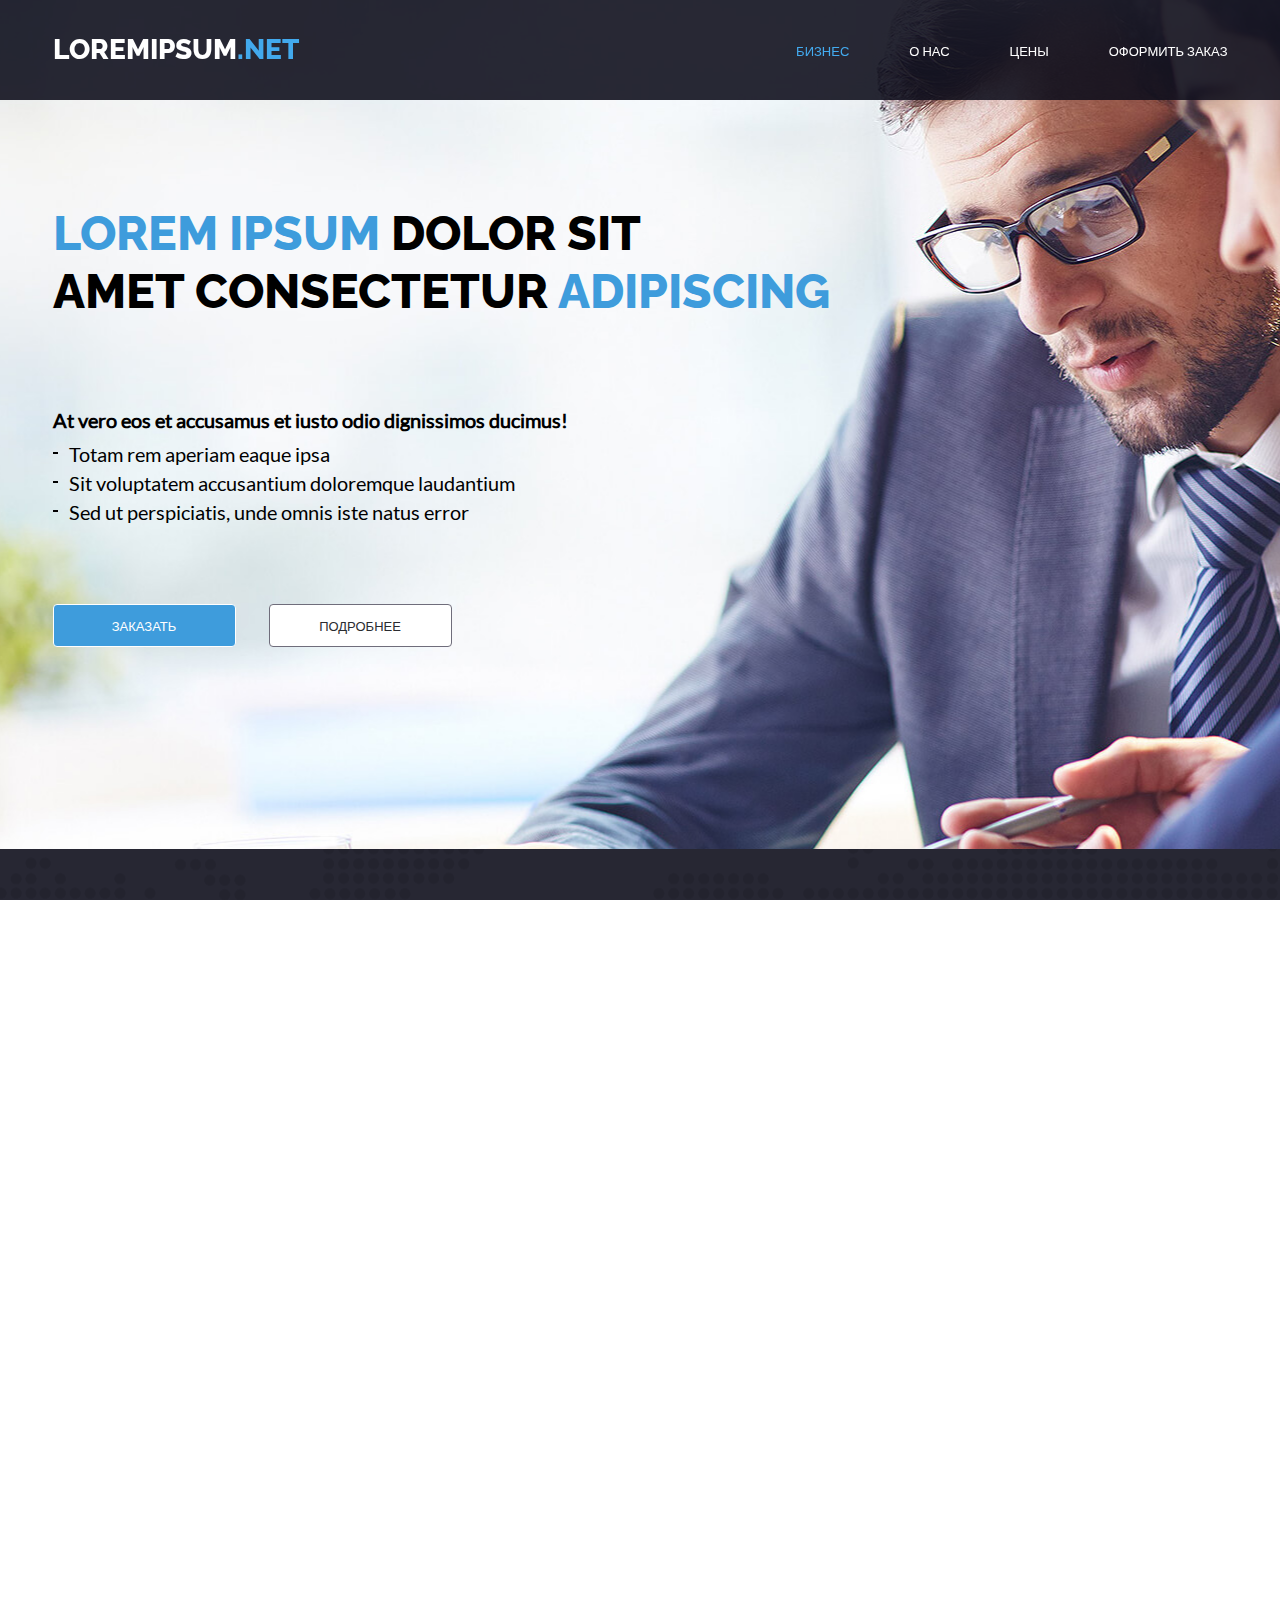
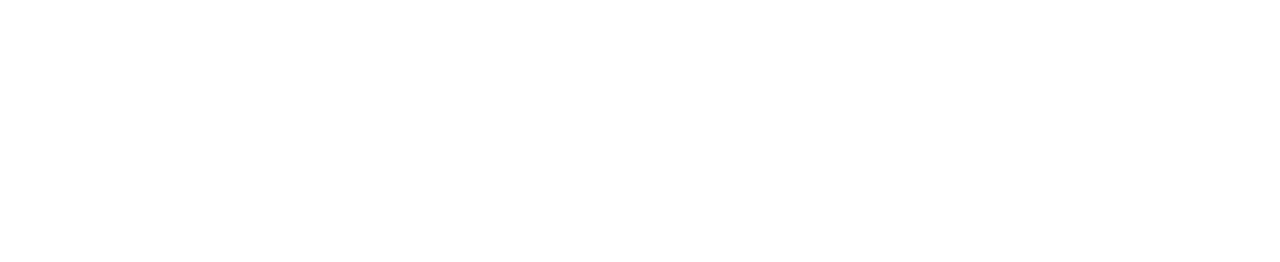
==== index.html @ 4c118877 "finish" ====
<!DOCTYPE html>
<html lang="ru">
<head>
    <link rel="shortcut icon" href="assets/images/icon.png" type="image/png">
    <meta name="Keywords" content=""/>
    <meta name="Description" content=""/>
    <meta name="robots" content="all"/>
    <meta charset="utf-8" />
    <link rel="stylesheet" type="text/css" href="styles/styles.css">
    <!--[if lt IE 9]>
    <script>
        document.createElement('header');
        document.createElement('nav');
        document.createElement('section');
        document.createElement('article');
        document.createElement('aside');
        document.createElement('footer');
    </script>
    <![endif]-->
    <meta name="viewport" content="width=device-width, initial-scale=1.0"/>
    <title>Шаблон</title>
    <script src="index.js" defer="defer"></script>

</head>
<body>
<input type="checkbox" id="nav-toggle" hidden>
    <nav class="nav">
        <label for="nav-toggle" class="nav-toggle" onclick></label>
        <h2 class="logo">
            <a href="/" class="logo">LoremIpsum<span class="logo_dark">.net</span></a>
        </h2>
        <ul>
            <li><a href="/business">Бизнес</a>
            <li><a href="/aboutUs">О нас</a>
            <li><a href="/prices">Цены</a>
            <li><a href="/order">Оформить заказ</a>
        </ul>
    </nav>
<div class="wrapper">
    <header class="header">
        <div class="container header__wrap">
            <a href="/" class="logo">LoremIpsum<span class="logo_blue">.net</span></a>
            <nav class="menu">
                <ul class="menu-ul">
                    <li>
                        <a href="/business" class="menu-ul__menu-link menu-ul__menu-link_active">Бизнес</a>
                    </li>
                    <li>
                        <a href="/aboutUs" class="menu-ul__menu-link">О нас</a>
                    </li>
                    <li>
                        <a href="/prices" class="menu-ul__menu-link">Цены</a>
                    </li>
                    <li>
                        <a href="/order" class="menu-ul__menu-link">Оформить заказ</a>
                    </li>
                </ul>
            </nav>
        </div>
    </header>
	<div class="content">
	    <div class="first-box">
	        <div class="container">
	            <div class="first-box__wrap">
	                <h1 class="h1">
                        <span class="h1__span_blue">Lorem ipsum</span> dolor sit <br> amet
                        consectetur <span class="h1__span_blue">adipiscing</span>
                    </h1>
                    <div>
                        <h4 class="h4">At vero eos et accusamus et iusto odio dignissimos ducimus!</h4>
                        <ul class="list">
                            <li class="list__item">Totam rem aperiam eaque ipsa</li>
                            <li class="list__item">Sit voluptatem accusantium doloremque laudantium</li>
                            <li class="list__item">Sed ut perspiciatis, unde omnis iste natus error</li>
                        </ul>
                    </div>
                    <div class="first-box__wrap-button">
                        <button class="button button_blue button_mr-30">Заказать</button>
                        <button class="button button_white">Подробнее</button>
                    </div>
                </div>
            </div>
        </div>
        <div class="box-order">
            <div class="container">
                <h2 class="h2 h2__center">Оформление <span class="h2__span_blue">заказа</span></h2>
                <p class="box-order__p">Перед заполнением формы ознакомьтесь с нашей схемой работы!</p>
                <div class="scheme">
                    <div class="scheme__item">
                        <div class="scheme__circle">
                            <img src="assets/images/icon-1.svg" alt="icon-1">
                        </div>
                        <div class="scheme__dots scheme__dots_1">
                            <span class="scheme__dot"></span>
                            <span class="scheme__dot"></span>
                            <span class="scheme__dot"></span>
                            <span class="scheme__dot"></span>
                            <span class="scheme__dot"></span>
                        </div>
                        <div class="scheme__text">
                            Lorem ipsum dolor sit amet
                        </div>
                    </div>
                    <div class="scheme__item">
                        <div class="scheme__circle">
                            <img src="assets/images/icon-2.svg" alt="icon-2">
                        </div>
                        <div class="scheme__dots scheme__dots_2">
                            <span class="scheme__dot"></span>
                            <span class="scheme__dot"></span>
                            <span class="scheme__dot"></span>
                            <span class="scheme__dot"></span>
                            <span class="scheme__dot"></span>
                        </div>
                        <div class="scheme__text">
                            Сonsecteturadipiscing elit
                        </div>
                    </div>
                    <div class="scheme__item">
                        <div class="scheme__circle">
                            <img src="assets/images/icon-3.svg" alt="icon-3">
                        </div>
                        <div class="scheme__dots scheme__dots_3">
                            <span class="scheme__dot"></span>
                            <span class="scheme__dot"></span>
                            <span class="scheme__dot"></span>
                            <span class="scheme__dot"></span>
                            <span class="scheme__dot"></span>
                        </div>
                        <div class="scheme__text">
                            Sed do eiusmod tempor
                        </div>
                    </div>
                    <div class="scheme__item">
                        <div class="scheme__circle">
                            <img src="assets/images/icon-4.svg" alt="icon-4">
                        </div>
                        <div class="scheme__dots scheme__dots_4">
                            <span class="scheme__dot"></span>
                            <span class="scheme__dot"></span>
                            <span class="scheme__dot"></span>
                            <span class="scheme__dot"></span>
                            <span class="scheme__dot"></span>
                        </div>
                        <div class="scheme__text">
                            Esse cillum dolore eu fugiat
                        </div>
                    </div>
                    <div class="scheme__item">
                        <div class="scheme__circle">
                            <img src="assets/images/icon-5.svg" alt="icon-5">
                        </div>
                        <div class="scheme__text">
                            Excepteur sint occaecat cupidatat non proident
                        </div>
                    </div>
                </div>
                <form class="form">
                    <div class="row">
                        <div class="my-select">
                            <details class="custom-select">
                                <summary class="radios">
                                    <input type="radio" name="item" value="0" id="default" title="Выберите тип системы" checked>
                                    <input type="radio" name="item" value="1" id="item1" title="Item 1">
                                    <input type="radio" name="item" value="2" id="item2" title="Item 2">
                                    <input type="radio" name="item" value="3" id="item3" title="Item 3">
                                    <input type="radio" name="item" value="4" id="item4" title="Item 4">
                                    <input type="radio" name="item" value="5" id="item5" title="Item 5">
                                    <input type="radio" name="item" value="6" id="item6" title="Item 6">
                                    <input type="radio" name="item" value="7" id="item7" title="Item 7">
                                    <input type="radio" name="item" value="8" id="item8" title="Item 8">
                                    <input type="radio" name="item" value="9" id="item9" title="Item 9">
                                    <input type="radio" name="item" value="10" id="item10" title="Item 10">
                                </summary>
                                <ul class="list">
                                    <li>
                                        <label for="item1">
                                            Item 1
                                        </label>
                                    </li>
                                    <li>
                                        <label for="item2">Item 2</label>
                                    </li>
                                    <li>
                                        <label for="item3">Item 3</label>
                                    </li>
                                    <li>
                                        <label for="item4">Item 4</label>
                                    </li>
                                    <li>
                                        <label for="item5">Item 5</label>
                                    </li>
                                    <li>
                                        <label for="item6">Item 6</label>
                                    </li>
                                    <li>
                                        <label for="item7">Item 7</label>
                                    </li>
                                    <li>
                                        <label for="item8">Item 8</label>
                                    </li>
                                    <li>
                                        <label for="item9">Item 9</label>
                                    </li>
                                    <li>
                                        <label for="item10">Item 10</label>
                                    </li>
                                </ul>
                            </details>
                        </div>
                        <input class="row__input" type="email" placeholder="Ваш e-mail" name="email">
                        <input class="row__input" type="text" placeholder="Ваше имя" name="name">
                    </div>
                    <div class="row row_2-1">
                        <div>
                            <div class="range-text">
                             <div>Sed ut perspiciatis, unde omnis iste natus </div><div><output id="rangevalue">75</output>%</div>
                            </div>
                            <input type="range" value="75" min="0" max="100" step="1" oninput="rangevalue.value=value" name="range"/>
                        </div>
                        <label class="input-file">
                            <input type="file" name="file">
                            <span>Прикрепить файл</span>
                        </label>
                    </div>
                    <button class="button button__submit button_blue" type="submit">Отправить</button>
                </form>
            </div>
        </div>
    </div>
	<div class="footer">
	    <div class="container">
	        <div class="footer-wrap">
	            <div class="copyright">
                    © 2018 «LoremIpsum.net» Все права защищены.
                </div>
                <div class="separate"></div>
                <!-- 7. В футере платежные системы - не ссылки, а контакты – ссылки. (из условий заданния. Вообще не понял о чём речь. Что имели ввиду?)-->
                <div class="pay-systems">
                    <a class="footer__link" href="/"><img class="footer__img" src="assets/images/qiwi.svg" alt="qiwi">Qiwi wallet</a>
                    <a class="footer__link" href="/"><img class="footer__img" src="assets/images/yandex.svg" alt="yandex-money">Yandex Money</a>
                    <a class="footer__link" href="/"><img class="footer__img" src="assets/images/webmoney.svg" alt="web-money">Web Money</a>
                </div>
                <div class="separate separate__two"></div>
                <div class="info">
                    <a class="footer__link footer__link_white" href="mailto:info@ipsum228.com"><img class="footer__img" src="assets/images/mail.svg" alt="mail">info@ipsum228.com</a>
                    <a class="footer__link footer__link_white" href="/"><img class="footer__img" src="assets/images/vk.svg" alt="vk">Мы вконтакте</a>
                </div>
            </div>
        </div>
    </div>
</div>
</body>
</html>
---- styles/styles.css ----
@import url(fonts.css);@import url(reset.css);.header{width:100%;height:100px;background-color:#10101DE5;color:#ffffff;position:sticky;top:0;z-index:2}.header__wrap{height:inherit;display:flex;align-items:center;justify-content:space-between}.header__menu{display:flex;align-items:center}.logo{text-transform:uppercase;font:1.75rem/100% "Raleway", Arial, sans-serif;color:#ffffff;-webkit-transition:all 0.3s;-moz-transition:all 0.3s;transition:all 0.3s}.logo:hover{color:#42A9ED}.logo:hover .logo_blue{color:#ffffff}.logo_blue{color:#42A9ED;-webkit-transition:all 0.3s;-moz-transition:all 0.3s;transition:all 0.3s}.logo_dark{color:#10101D;opacity:0.9}@media (max-width: 860px){.menu{display:none}}.menu .menu-ul{display:flex;align-items:center;justify-content:flex-end}.menu .menu-ul__menu-link{color:#ffffff;text-transform:uppercase;font:0.813rem/1rem "Lato", Arial, sans-serif;margin-left:60px;white-space:nowrap;-webkit-transition:all 0.3s;-moz-transition:all 0.3s;transition:all 0.3s}.menu .menu-ul__menu-link:hover{color:#43ABF0}@media (max-width: 1150px){.menu .menu-ul__menu-link{margin-left:30px}}@media (max-width: 1150px) and (max-width: 960px){.menu .menu-ul__menu-link{margin-left:15px}}.menu .menu-ul__menu-link_active{color:#43ABF0}.nav{width:320px;min-width:320px;height:100%;position:fixed;top:0;bottom:0;margin:0;right:-320px;padding:15px 20px;-webkit-transition:right 0.3s;-moz-transition:right 0.3s;transition:right 0.3s;background:#43ABF0;z-index:2000}.nav-toggle{position:absolute;right:320px;top:1.5em;padding:0.5em;background:inherit;color:#dadada;cursor:pointer;font-size:1.2em;line-height:1;z-index:2001;-webkit-transition:color .25s ease-in-out;-moz-transition:color .25s ease-in-out;transition:color .25s ease-in-out}@media (min-width: 861px){.nav-toggle{display:none}}.nav-toggle:after{content:'\2630';text-decoration:none}.nav-toggle:hover{color:#f4f4f4}[id='nav-toggle']{position:absolute;display:none}[id='nav-toggle']:checked ~ .nav>.nav-toggle{left:auto;right:2px;top:1.5em}[id='nav-toggle']:checked ~ .nav{right:0;box-shadow:-4px 0px 20px 0px rgba(0,0,0,0.5);-moz-box-shadow:-4px 0px 20px 0px rgba(0,0,0,0.5);-webkit-box-shadow:-4px 0px 20px 0px rgba(0,0,0,0.5);overflow-y:auto}[id='nav-toggle']:checked ~ .wrapper{-webkit-transform:translateX(-320px);-moz-transform:translateX(-320px);transform:translateX(-320px)}[id='nav-toggle']:checked ~ .nav>.nav-toggle:after{content:'\2715'}body{-webkit-animation:bugfix infinite 1s}@-webkit-keyframes bugfix{to{padding:0}}@media screen and (min-width: 320px){html,body{margin:0;overflow-x:hidden}}@media screen and (max-width: 320px){html,body{margin:0;overflow-x:hidden}.nav{width:100%;box-shadow:none}}.nav h2{width:90%;padding:0;margin:20px 0;text-align:center;text-shadow:rgba(255,255,255,0.1) -1px -1px 1px,rgba(0,0,0,0.5) 1px 1px 1px;font-size:1.3em;line-height:1.3em;opacity:0;transform:scale(0.1, 0.1);-ms-transform:scale(0.1, 0.1);-moz-transform:scale(0.1, 0.1);-webkit-transform:scale(0.1, 0.1);transform-origin:0% 0%;-ms-transform-origin:0% 0%;-moz-transform-origin:0% 0%;-webkit-transform-origin:0% 0%;transition:opacity 0.8s, transform 0.8s;-ms-transition:opacity 0.8s, -ms-transform 0.8s;-moz-transition:opacity 0.8s, -moz-transform 0.8s;-webkit-transition:opacity 0.8s, -webkit-transform 0.8s}.nav h2 a{color:#dadada;text-decoration:none;text-transform:uppercase}[id='nav-toggle']:checked ~ .nav h2{opacity:1;transform:scale(1, 1);-ms-transform:scale(1, 1);-moz-transform:scale(1, 1);-webkit-transform:scale(1, 1)}.nav>ul{display:block;margin:0;padding:0;list-style:none}.nav>ul>li{line-height:2.5;opacity:0;-webkit-transform:translateX(50%);-moz-transform:translateX(50%);-ms-transform:translateX(50%);transform:translateX(50%);-webkit-transition:opacity .5s .1s, -webkit-transform .5s .1s;-moz-transition:opacity .5s .1s, -moz-transform .5s .1s;-ms-transition:opacity .5s .1s, -ms-transform .5s .1s;transition:opacity .5s .1s, transform .5s .1s}[id='nav-toggle']:checked ~ .nav>ul>li{opacity:1;-webkit-transform:translateX(0);-moz-transform:translateX(0);-ms-transform:translateX(0);transform:translateX(0)}.nav>ul>li:nth-child(2){-webkit-transition:opacity .5s .2s, -webkit-transform .5s .2s;transition:opacity .5s .2s, transform .5s .2s}.nav>ul>li:nth-child(3){-webkit-transition:opacity .5s .3s, -webkit-transform .5s .3s;transition:opacity .5s .3s, transform .5s .3s}.nav>ul>li:nth-child(4){-webkit-transition:opacity .5s .4s, -webkit-transform .5s .4s;transition:opacity .5s .4s, transform .5s .4s}.nav>ul>li:nth-child(5){-webkit-transition:opacity .5s .5s, -webkit-transform .5s .5s;transition:opacity .5s .5s, transform .5s .5s}.nav>ul>li:nth-child(6){-webkit-transition:opacity .5s .6s, -webkit-transform .5s .6s;transition:opacity .5s .6s, transform .5s .6s}.nav>ul>li:nth-child(7){-webkit-transition:opacity .5s .7s, -webkit-transform .5s .7s;transition:opacity .5s .7s, transform .5s .7s}.nav>ul>li>a{display:inline-block;position:relative;padding:0;font-family:'Open Sans', sans-serif;font-weight:300;font-size:1.2em;color:#ffffff;width:100%;text-decoration:none;-webkit-transition:color .5s ease, padding .5s ease;-moz-transition:color .5s ease, padding .5s ease;transition:color .5s ease, padding .5s ease}.nav>ul>li>a:hover,.nav>ul>li>a:focus{color:white;padding-left:15px}.nav>ul>li>a:before{content:'';display:block;position:absolute;right:0;bottom:0;height:1px;width:100%;-webkit-transition:width 0s ease;transition:width 0s ease}.nav>ul>li>a:after{content:'';display:block;position:absolute;left:0;bottom:0;height:1px;width:100%;background-color:#10101D;opacity:0.9;-webkit-transition:width .5s ease;transition:width .5s ease}.nav>ul>li>a:hover:before{width:0%;background:#3bc1a0;-webkit-transition:width .5s ease;transition:width .5s ease}.nav>ul>li>a:hover:after{width:0%;background:transparent;-webkit-transition:width 0s ease;transition:width 0s ease}.first-box{min-height:838px;background:#fff url("../assets/images/people.jpg") center 0 no-repeat;padding-top:205px;margin-top:-100px;padding-bottom:202px}@media (max-width: 1000px){.first-box{background-image:none;background-color:#eff3f3;padding-top:150px;padding-bottom:100px;min-height:0}}@media (max-width: 1000px) and (max-width: 600px){.first-box{padding-bottom:50px}}.first-box__wrap{max-width:780px}.list{margin-bottom:80px}@media (max-width: 600px){.list{margin-bottom:40px}}.list__item{padding-left:16px;position:relative;font:1.25rem/1.5rem "Lato", Arial, sans-serif;margin-bottom:5px}.list__item:before{content:'';position:absolute;left:0;top:10px;width:5px;height:2px;background-color:currentColor}.button{width:183px;height:43px;-webkit-border-radius:4px;-moz-border-radius:4px;border-radius:4px;font:0.813rem/1rem "Lato", Arial, sans-serif;text-transform:uppercase;-webkit-transition:all 0.3s;-moz-transition:all 0.3s;-ms-transition:all 0.3s;-o-transition:all 0.3s;transition:all 0.3s}.button_blue{color:#FFFFFF;border:1px solid #FFFFFF;background-color:#3E9CDC}.button_blue:hover{color:#2A2B30;border:1px solid #6F6D7B;background-color:#FFFFFF}.button_white{color:#2A2B30;border:1px solid #6F6D7B;background-color:#FFFFFF}.button_white:hover{color:#FFFFFF;border:1px solid #FFFFFF;background-color:#3E9CDC}.button_mr-30{margin-right:30px}@media (max-width: 600px){.button_mr-30{margin-right:15px}}.button__submit{display:block;width:100%;max-width:370px;margin:55px auto 0}.box-order{background:#272733 url("../assets/images/order.png") center 0 no-repeat;padding-top:120px;padding-bottom:150px}@media (max-width: 600px){.box-order{padding-top:50px;padding-bottom:20px}}.box-order__p{color:#BBBBBB;text-align:center}.footer{background-color:#3D4050;padding-top:31px;padding-bottom:31px}.footer .footer-wrap{display:flex;align-items:center;justify-content:space-between}@media (max-width: 1080px){.footer .footer-wrap{flex-wrap:wrap;justify-content:center}}@media (max-width: 1080px) and (max-width: 890px){.footer .footer-wrap{display:block}}.footer .footer-wrap .separate{width:1px;height:18px;background-color:#C3C3C3}@media (max-width: 890px){.footer .footer-wrap .separate{display:none}}@media (max-width: 1080px){.footer .footer-wrap .separate__two{display:none}}@media (max-width: 1080px){.footer .footer-wrap .separate{margin:0 50px}}@media (max-width: 1080px) and (max-width: 890px){.footer .footer-wrap .separate{margin:0 30px}}.footer .footer-wrap .copyright{color:#ffffff;font:0.813rem/0.975rem "Lato", Arial, sans-serif}@media (max-width: 1080px){.footer .footer-wrap .copyright{width:100%;max-width:362px;text-align:right}}@media (max-width: 1080px) and (max-width: 890px){.footer .footer-wrap .copyright{text-align:center;max-width:100%;margin-bottom:30px}}.footer .footer-wrap .pay-systems{display:contents}@media (max-width: 1080px){.footer .footer-wrap .pay-systems{display:flex;align-items:center;justify-content:space-between}}@media (max-width: 1080px) and (max-width: 890px){.footer .footer-wrap .pay-systems{justify-content:center;margin-bottom:30px}}.footer .footer-wrap .info{display:contents}@media (max-width: 1080px){.footer .footer-wrap .info{display:flex;align-items:center;justify-content:space-between;padding-top:50px}}@media (max-width: 1080px) and (max-width: 890px){.footer .footer-wrap .info{justify-content:center;padding-top:0}}.footer__link{color:#C3C3C3;padding:0 10px;display:flex;align-items:center;font:0.813rem/0.975rem "Lato", Arial, sans-serif}.footer__link_white{color:#ffffff}.footer__img{margin-right:10px}.scheme{display:flex;flex-wrap:wrap;gap:30px;justify-content:space-between;padding-top:80px;margin-bottom:80px}@media (max-width: 1224px){.scheme{justify-content:center}}@media (max-width: 1224px) and (max-width: 520px){.scheme{display:block}}.scheme__item{width:100%;max-width:209px;display:flex;flex-direction:column;align-items:center;gap:20px;position:relative}@media (max-width: 520px){.scheme__item{margin:0 auto 50px;max-width:100%}}.scheme__dots{position:absolute;display:flex;align-items:center;justify-content:space-between;width:50%;left:82%;top:47px}@media (max-width: 1250px){.scheme__dots{width:7vw;left:15vw}}@media (max-width: 1250px) and (max-width: 1224px){.scheme__dots{width:90px;left:178px}}@media (max-width: 1250px) and (max-width: 1224px) and (max-width: 520px){.scheme__dots{display:none !important}}@media (max-width: 746px){.scheme__dots_2{display:none}}@media (max-width: 985px){.scheme__dots_3{display:none}}@media (max-width: 985px) and (max-width: 746px){.scheme__dots_3{display:flex}}@media (max-width: 1224px){.scheme__dots_4{display:none}}@media (max-width: 1224px) and (max-width: 985px){.scheme__dots_4{display:flex}}@media (max-width: 1224px) and (max-width: 985px) and (max-width: 746px){.scheme__dots_4{display:none}}.scheme__dot{width:6px;height:6px;-webkit-border-radius:100%;-moz-border-radius:100%;border-radius:100%;background-color:#C4C4C4}.scheme__circle{width:100px;height:100px;-webkit-border-radius:100%;-moz-border-radius:100%;border-radius:100%;border:5px solid #286690;background-color:#3E9CDC;display:flex;align-items:center;justify-content:center}.scheme__text{font:1rem/1.2rem "Lato", Arial, sans-serif;color:#ffffff;text-align:center}.row{display:grid;grid-template-columns:1fr 1fr 1fr;grid-gap:30px;margin-bottom:30px}@media (max-width: 900px){.row{grid-template-columns:1fr 1fr}}@media (max-width: 900px) and (max-width: 600px){.row{grid-template-columns:1fr}}.row_2-1{grid-template-columns:1.99fr 0.96fr;grid-gap:30px 33px}@media (max-width: 900px){.row_2-1{grid-template-columns:1fr 1fr}}@media (max-width: 900px) and (max-width: 600px){.row_2-1{grid-template-columns:1fr}}.row .range-text{color:#FFFFFF;display:flex;align-items:center;justify-content:space-between;margin-bottom:10px;gap:20px}.row__input{height:48px;padding:10px;-webkit-border-radius:3px;-moz-border-radius:3px;border-radius:3px;border:1px solid #ffffff;background-color:rgba(255,255,255,0.85);font:1.125rem/1.375rem "Lato", Arial, sans-serif;color:#272733}input[type="range"]{-webkit-appearance:none;margin-right:15px;width:100%;height:6px;border:1px solid #FFFFFF;background:rgba(255,255,255,0.7);border-radius:5px}input[type="range"]::-webkit-slider-thumb{-webkit-appearance:none;height:27px;width:27px;border-radius:50%;border:2px solid #286690;background:#42A9ED;cursor:ew-resize;transition:background .3s ease-in-out}input[type="range"]::-moz-range-thumb{-webkit-appearance:none;height:27px;width:27px;border-radius:50%;border:2px solid #286690;background:#42A9ED;cursor:ew-resize;transition:background .3s ease-in-out}input[type="range"]::-ms-thumb{-webkit-appearance:none;height:27px;width:27px;border-radius:50%;border:2px solid #286690;background:#42A9ED;cursor:ew-resize;transition:background .3s ease-in-out}input[type=range]::-webkit-slider-runnable-track{-webkit-appearance:none;box-shadow:none;border:none;background:transparent}.my-select details{position:relative;width:100%}.my-select details[open]{z-index:1}.my-select summary{cursor:pointer;border-radius:4px;list-style:none;height:48px;padding:10px;border:1px solid #ffffff;background-color:rgba(255,255,255,0.85);font:1.125rem/1.375rem "Lato", Arial, sans-serif;color:#272733}.my-select summary::-webkit-details-marker{display:none}.my-select details[open] summary:before{content:'';display:block;width:100vw;height:100vh;background:transparent;position:fixed;top:0;left:0}.my-select summary:after{content:'';display:block;position:absolute;right:20px;top:22px;width:.5rem;height:.5rem;border-top:none;border-right:none;border-bottom:1px solid currentColor;border-left:1px solid currentColor;transform:rotate(-45deg) translate(50%, 0%);transform-origin:center center}.my-select summary:focus{outline:none}.my-select details[open] summary:after{border-top:1px solid currentColor;border-right:1px solid currentColor;border-bottom:none;border-left:none;top:27px}.my-select details ul{width:100%;background:#272733;position:absolute;top:48px;left:0;padding:10px;margin:0;box-sizing:border-box;border-radius:0 0 5px 5px;max-height:200px;overflow-y:auto;border:1px solid #3D4050;overflow-y:auto;scrollbar-width:thin;scrollbar-color:#3E9CDC transparent}.my-select details ul::-webkit-scrollbar{width:7px}.my-select details ul::-webkit-scrollbar-track{background:transparent}.my-select details ul::-webkit-scrollbar-thumb{background-color:#3E9CDC;border-radius:5px}.my-select details li{margin:0;padding:5px 0}.my-select details li:first-child{padding-top:0}.my-select details li:last-child{padding-bottom:0;border-bottom:none}.my-select summary.radios{counter-reset:radios}.my-select details[open] summary.radios{background-color:#3D4050;color:#ffffff;border-color:#3D4050;-webkit-border-radius:4px 4px 0 0;-moz-border-radius:4px 4px 0 0;border-radius:4px 4px 0 0}.my-select summary.radios:before{content:var(--selection)}.my-select input[type=radio]{counter-increment:radios;appearance:none;display:none}.my-select input[type=radio]:checked{display:inline;--display: block;width:0;height:0;margin:0;position:absolute}.my-select details[open] input[type=radio]:checked{color:#ffffff}.my-select input[type=radio]:after{content:attr(title);display:inline;font:1.125rem/140% "Lato", Arial, sans-serif;white-space:nowrap}.my-select details ul.list{counter-reset:labels}.my-select details label{width:100%;display:flex;cursor:pointer;justify-content:space-between;color:#ffffff;font:1.125rem/140% "Lato", Arial, sans-serif}.my-select details label:hover{color:#42a9ed}.input-file{position:relative;display:inline-block}.input-file span{position:relative;display:block;cursor:pointer;outline:none;text-decoration:none;font-size:14px;vertical-align:middle;color:#272733;text-align:center;border-radius:4px;border:2px solid #3E9CDC;background-color:#FFFFFF;line-height:22px;height:48px;padding:10px 20px;transition:background-color 0.2s;font:1.125rem/1.375rem "Lato", Arial, sans-serif}.input-file input[type="file"]{position:absolute;z-index:-1;opacity:0;display:block;width:0;height:0}.input-file input[type="file"]:focus+span{box-shadow:0 0 0 0.2rem rgba(0,123,255,0.25)}.input-file:hover span{border:2px solid #FFFFFF}.input-file:active span{border:2px solid #FFFFFF}.input-file input[type="file"]:disabled+span{background-color:#eee}body{font:1rem/140% 'Lato', Arial, sans-serif}html,body{height:100%}.h1{font:3rem/3.6rem "Raleway", Arial, sans-serif;text-transform:uppercase;margin-bottom:88px}@media (max-width: 600px){.h1{font:2rem/2.6rem "Raleway", Arial, sans-serif;margin-bottom:50px}}.h1__span_blue{color:#3E9CDC}.h2{font:2.25rem/2.7rem "Raleway", Arial, sans-serif;color:#FFFFFF;text-transform:uppercase;margin-bottom:30px}@media (max-width: 600px){.h2{font:1.25rem/1.6rem "Raleway", Arial, sans-serif}}.h2__span_blue{color:#3E9CDC}.h2__center{text-align:center}.h4{font:1.25rem/1.5rem "Lato", Arial, sans-serif;font-weight:bold;margin-bottom:10px}.container{width:100%;max-width:1235px;margin:0 auto;padding:0 30px}@media (max-width: 500px){.container{padding:0 15px}}.wrapper{display:flex;flex-direction:column;min-height:100%;-webkit-transition:all 0.3s;-moz-transition:all 0.3s;transition:all 0.3s}.content{flex:1 0 auto}.footer{flex:0 0 auto}
/*# sourceMappingURL=styles.css.map */
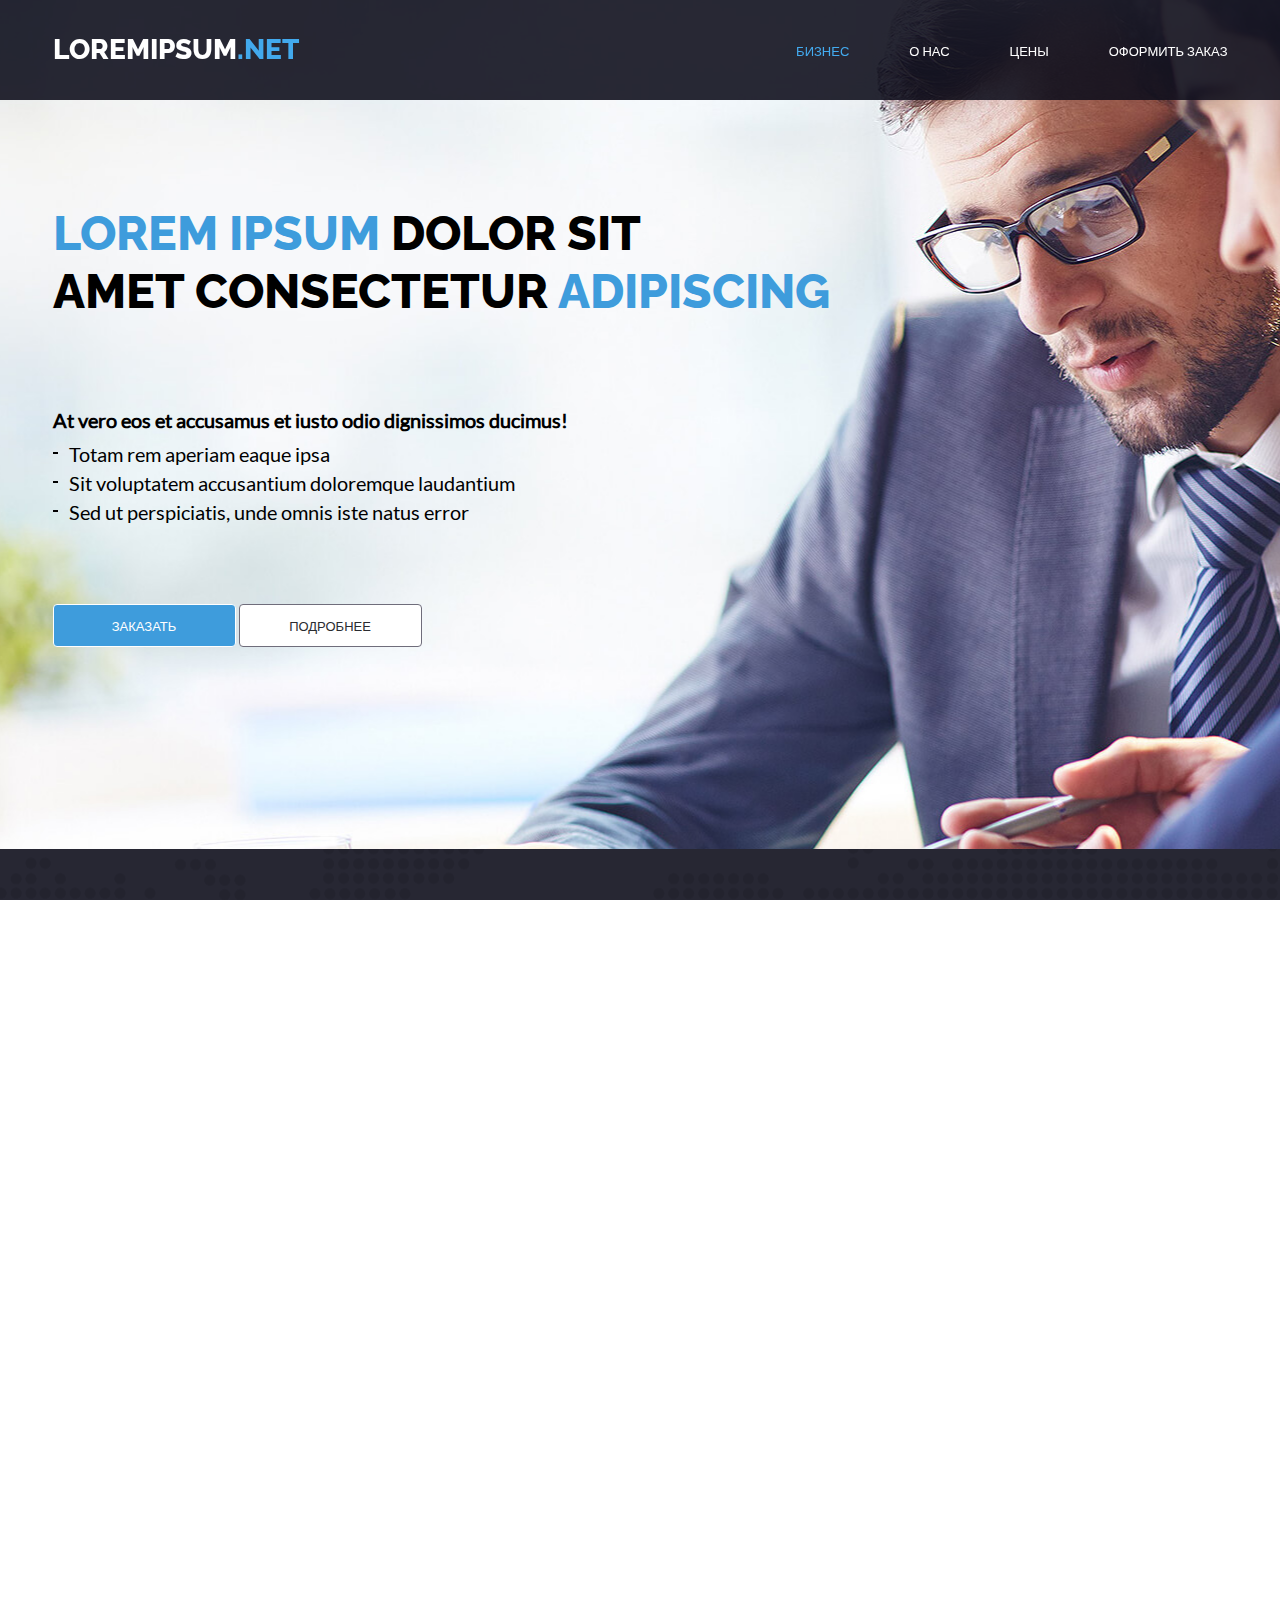
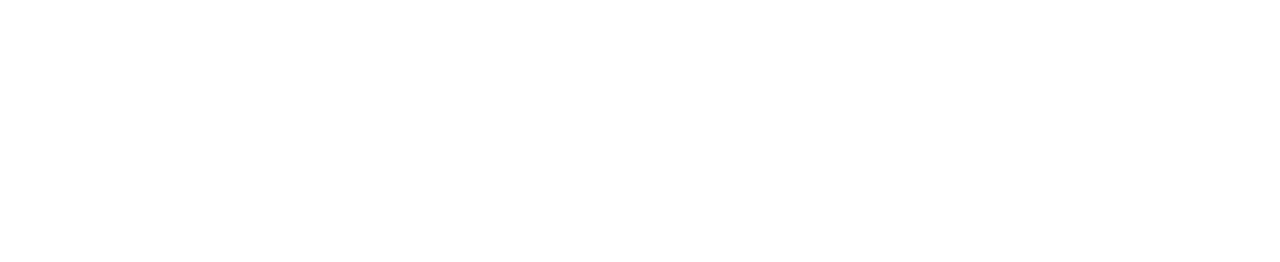
==== commit 735f9e5a: "fix button" ====
--- a/index.html
+++ b/index.html
@@ -75,7 +75,7 @@
                         </ul>
                     </div>
                     <div class="first-box__wrap-button">
-                        <button class="button button_blue button_mr-30">Заказать</button>
+                        <button class="button button_blue button_mr-30-mb-20">Заказать</button>
                         <button class="button button_white">Подробнее</button>
                     </div>
                 </div>
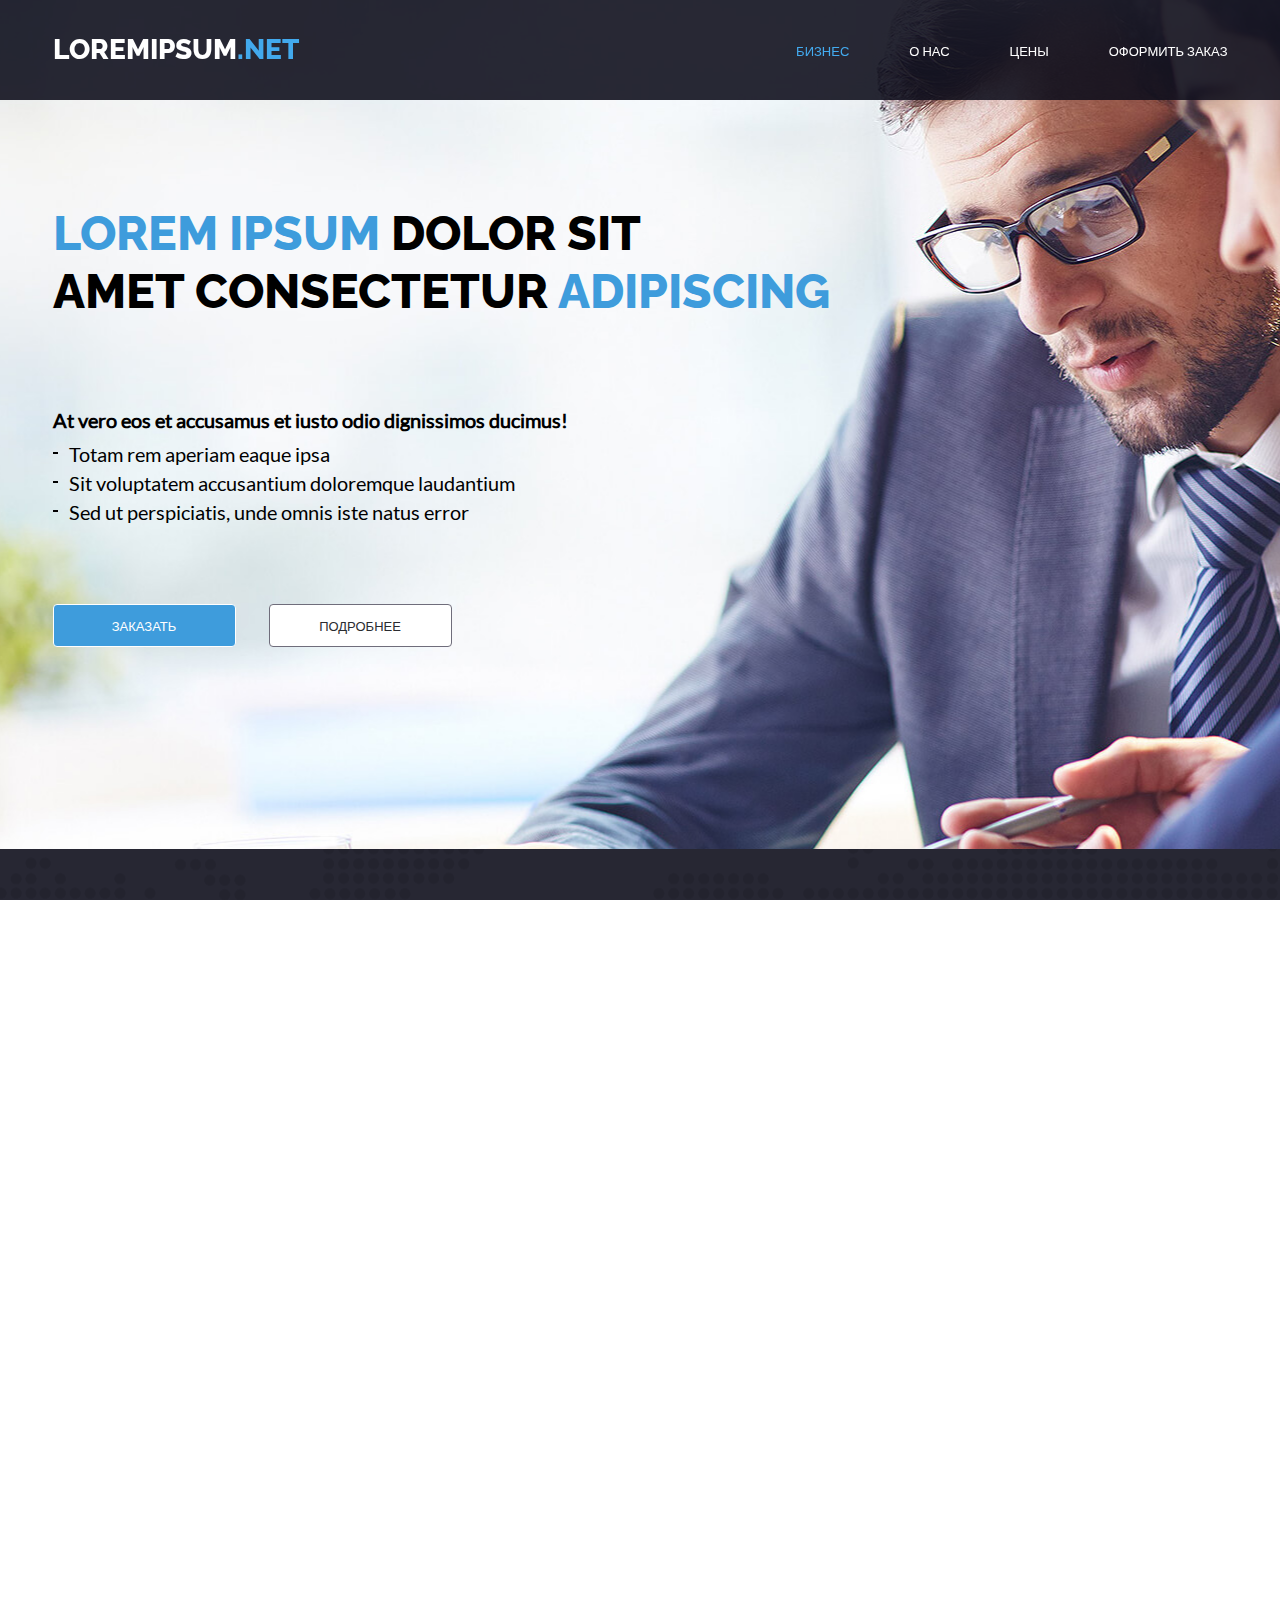
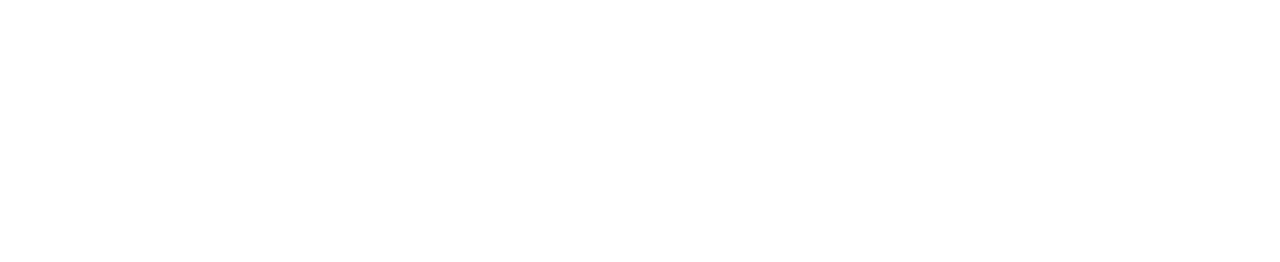
==== commit c6af2d6f: "done" ====
--- a/index.html
+++ b/index.html
@@ -6,7 +6,7 @@
     <meta name="Description" content=""/>
     <meta name="robots" content="all"/>
     <meta charset="utf-8" />
-    <link rel="stylesheet" type="text/css" href="styles/styles.css">
+    <link rel="stylesheet" type="text/css" href="styles/scss.css">
     <!--[if lt IE 9]>
     <script>
         document.createElement('header');
@@ -75,7 +75,7 @@
                         </ul>
                     </div>
                     <div class="first-box__wrap-button">
-                        <button class="button button_blue button_mr-30-mb-20">Заказать</button>
+                        <button class="button button_blue button_mr">Заказать</button>
                         <button class="button button_white">Подробнее</button>
                     </div>
                 </div>
--- a/styles/scss.css
+++ b/styles/scss.css
@@ -0,0 +1,2 @@
+@import url(fonts.css);@import url(reset.css);.header{width:100%;height:100px;background-color:#10101DE5;color:#ffffff;position:sticky;top:0;z-index:2}.header__wrap{height:inherit;display:flex;align-items:center;justify-content:space-between}.header__menu{display:flex;align-items:center}.logo{text-transform:uppercase;font:1.75rem/100% "Raleway", Arial, sans-serif;color:#ffffff;-webkit-transition:all 0.3s;-moz-transition:all 0.3s;transition:all 0.3s}.logo:hover{color:#42A9ED}.logo:hover .logo_blue{color:#ffffff}.logo_blue{color:#42A9ED;-webkit-transition:all 0.3s;-moz-transition:all 0.3s;transition:all 0.3s}.logo_dark{color:#10101D;opacity:0.9}@media (max-width: 860px){.menu{display:none}}.menu .menu-ul{display:flex;align-items:center;justify-content:flex-end}.menu .menu-ul__menu-link{color:#ffffff;text-transform:uppercase;font:0.813rem/1rem "Lato", Arial, sans-serif;margin-left:60px;white-space:nowrap;-webkit-transition:all 0.3s;-moz-transition:all 0.3s;transition:all 0.3s}.menu .menu-ul__menu-link:hover{color:#43ABF0}@media (max-width: 1150px){.menu .menu-ul__menu-link{margin-left:30px}}@media (max-width: 1150px) and (max-width: 960px){.menu .menu-ul__menu-link{margin-left:15px}}.menu .menu-ul__menu-link_active{color:#43ABF0}.nav{width:320px;min-width:320px;height:100%;position:fixed;top:0;bottom:0;margin:0;right:-320px;padding:15px 20px;-webkit-transition:right 0.3s;-moz-transition:right 0.3s;transition:right 0.3s;background:#43ABF0;z-index:2000}.nav-toggle{position:absolute;right:320px;top:1.5em;padding:0.5em;background:inherit;color:#dadada;cursor:pointer;font-size:1.2em;line-height:1;z-index:2001;-webkit-transition:color .25s ease-in-out;-moz-transition:color .25s ease-in-out;transition:color .25s ease-in-out}@media (min-width: 861px){.nav-toggle{display:none}}.nav-toggle:after{content:'\2630';text-decoration:none}.nav-toggle:hover{color:#f4f4f4}[id='nav-toggle']{position:absolute;display:none}[id='nav-toggle']:checked ~ .nav>.nav-toggle{left:auto;right:2px;top:1.5em}[id='nav-toggle']:checked ~ .nav{right:0;box-shadow:-4px 0px 20px 0px rgba(0,0,0,0.5);-moz-box-shadow:-4px 0px 20px 0px rgba(0,0,0,0.5);-webkit-box-shadow:-4px 0px 20px 0px rgba(0,0,0,0.5);overflow-y:auto}[id='nav-toggle']:checked ~ .wrapper{-webkit-transform:translateX(-320px);-moz-transform:translateX(-320px);transform:translateX(-320px)}[id='nav-toggle']:checked ~ .nav>.nav-toggle:after{content:'\2715'}body{-webkit-animation:bugfix infinite 1s}@-webkit-keyframes bugfix{to{padding:0}}@media screen and (min-width: 320px){html,body{margin:0;overflow-x:hidden}}@media screen and (max-width: 320px){html,body{margin:0;overflow-x:hidden}.nav{width:100%;box-shadow:none}}.nav h2{width:90%;padding:0;margin:20px 0;text-align:center;text-shadow:rgba(255,255,255,0.1) -1px -1px 1px,rgba(0,0,0,0.5) 1px 1px 1px;font-size:1.3em;line-height:1.3em;opacity:0;transform:scale(0.1, 0.1);-ms-transform:scale(0.1, 0.1);-moz-transform:scale(0.1, 0.1);-webkit-transform:scale(0.1, 0.1);transform-origin:0% 0%;-ms-transform-origin:0% 0%;-moz-transform-origin:0% 0%;-webkit-transform-origin:0% 0%;transition:opacity 0.8s, transform 0.8s;-ms-transition:opacity 0.8s, -ms-transform 0.8s;-moz-transition:opacity 0.8s, -moz-transform 0.8s;-webkit-transition:opacity 0.8s, -webkit-transform 0.8s}.nav h2 a{color:#dadada;text-decoration:none;text-transform:uppercase}[id='nav-toggle']:checked ~ .nav h2{opacity:1;transform:scale(1, 1);-ms-transform:scale(1, 1);-moz-transform:scale(1, 1);-webkit-transform:scale(1, 1)}.nav>ul{display:block;margin:0;padding:0;list-style:none}.nav>ul>li{line-height:2.5;opacity:0;-webkit-transform:translateX(50%);-moz-transform:translateX(50%);-ms-transform:translateX(50%);transform:translateX(50%);-webkit-transition:opacity .5s .1s, -webkit-transform .5s .1s;-moz-transition:opacity .5s .1s, -moz-transform .5s .1s;-ms-transition:opacity .5s .1s, -ms-transform .5s .1s;transition:opacity .5s .1s, transform .5s .1s}[id='nav-toggle']:checked ~ .nav>ul>li{opacity:1;-webkit-transform:translateX(0);-moz-transform:translateX(0);-ms-transform:translateX(0);transform:translateX(0)}.nav>ul>li:nth-child(2){-webkit-transition:opacity .5s .2s, -webkit-transform .5s .2s;transition:opacity .5s .2s, transform .5s .2s}.nav>ul>li:nth-child(3){-webkit-transition:opacity .5s .3s, -webkit-transform .5s .3s;transition:opacity .5s .3s, transform .5s .3s}.nav>ul>li:nth-child(4){-webkit-transition:opacity .5s .4s, -webkit-transform .5s .4s;transition:opacity .5s .4s, transform .5s .4s}.nav>ul>li:nth-child(5){-webkit-transition:opacity .5s .5s, -webkit-transform .5s .5s;transition:opacity .5s .5s, transform .5s .5s}.nav>ul>li:nth-child(6){-webkit-transition:opacity .5s .6s, -webkit-transform .5s .6s;transition:opacity .5s .6s, transform .5s .6s}.nav>ul>li:nth-child(7){-webkit-transition:opacity .5s .7s, -webkit-transform .5s .7s;transition:opacity .5s .7s, transform .5s .7s}.nav>ul>li>a{display:inline-block;position:relative;padding:0;font-family:'Open Sans', sans-serif;font-weight:300;font-size:1.2em;color:#ffffff;width:100%;text-decoration:none;-webkit-transition:color .5s ease, padding .5s ease;-moz-transition:color .5s ease, padding .5s ease;transition:color .5s ease, padding .5s ease}.nav>ul>li>a:hover,.nav>ul>li>a:focus{color:white;padding-left:15px}.nav>ul>li>a:before{content:'';display:block;position:absolute;right:0;bottom:0;height:1px;width:100%;-webkit-transition:width 0s ease;transition:width 0s ease}.nav>ul>li>a:after{content:'';display:block;position:absolute;left:0;bottom:0;height:1px;width:100%;background-color:#10101D;opacity:0.9;-webkit-transition:width .5s ease;transition:width .5s ease}.nav>ul>li>a:hover:before{width:0%;background:#3bc1a0;-webkit-transition:width .5s ease;transition:width .5s ease}.nav>ul>li>a:hover:after{width:0%;background:transparent;-webkit-transition:width 0s ease;transition:width 0s ease}.first-box{min-height:838px;background:#fff url("../assets/images/people.jpg") center 0 no-repeat;padding-top:205px;margin-top:-100px;padding-bottom:202px}@media (max-width: 1000px){.first-box{background-image:none;background-color:#eff3f3;padding-top:150px;padding-bottom:100px;min-height:0}}@media (max-width: 1000px) and (max-width: 600px){.first-box{padding-bottom:50px}}.first-box__wrap{max-width:780px}.list{margin-bottom:80px}@media (max-width: 600px){.list{margin-bottom:40px}}.list__item{padding-left:16px;position:relative;font:1.25rem/1.5rem "Lato", Arial, sans-serif;margin-bottom:5px}.list__item:before{content:'';position:absolute;left:0;top:10px;width:5px;height:2px;background-color:currentColor}.button{width:183px;height:43px;-webkit-border-radius:4px;-moz-border-radius:4px;border-radius:4px;font:0.813rem/1rem "Lato", Arial, sans-serif;text-transform:uppercase;-webkit-transition:all 0.3s;-moz-transition:all 0.3s;-ms-transition:all 0.3s;-o-transition:all 0.3s;transition:all 0.3s}.button_blue{color:#FFFFFF;border:1px solid #FFFFFF;background-color:#3E9CDC}.button_blue:hover{color:#2A2B30;border:1px solid #6F6D7B;background-color:#FFFFFF}.button_white{color:#2A2B30;border:1px solid #6F6D7B;background-color:#FFFFFF}.button_white:hover{color:#FFFFFF;border:1px solid #FFFFFF;background-color:#3E9CDC}.button_mr{margin-right:30px}@media (max-width: 600px){.button_mr{margin-right:15px}}@media (max-width: 600px) and (max-width: 420px){.button_mr{margin-bottom:20px}}.button__submit{display:block;width:100%;max-width:370px;margin:55px auto 0}.box-order{background:#272733 url("../assets/images/order.png") center 0 no-repeat;padding-top:120px;padding-bottom:150px}@media (max-width: 600px){.box-order{padding-top:50px;padding-bottom:20px}}.box-order__p{color:#BBBBBB;text-align:center}.footer{background-color:#3D4050;padding-top:31px;padding-bottom:31px}.footer .footer-wrap{display:flex;align-items:center;justify-content:space-between}@media (max-width: 1080px){.footer .footer-wrap{flex-wrap:wrap;justify-content:center}}@media (max-width: 1080px) and (max-width: 890px){.footer .footer-wrap{display:block}}.footer .footer-wrap .separate{width:1px;height:18px;background-color:#C3C3C3}@media (max-width: 890px){.footer .footer-wrap .separate{display:none}}@media (max-width: 1080px){.footer .footer-wrap .separate__two{display:none}}@media (max-width: 1080px){.footer .footer-wrap .separate{margin:0 50px}}@media (max-width: 1080px) and (max-width: 890px){.footer .footer-wrap .separate{margin:0 30px}}.footer .footer-wrap .copyright{color:#ffffff;font:0.813rem/0.975rem "Lato", Arial, sans-serif}@media (max-width: 1080px){.footer .footer-wrap .copyright{width:100%;max-width:362px;text-align:right}}@media (max-width: 1080px) and (max-width: 890px){.footer .footer-wrap .copyright{text-align:center;max-width:100%;margin-bottom:30px}}.footer .footer-wrap .pay-systems{display:contents}@media (max-width: 1080px){.footer .footer-wrap .pay-systems{display:flex;align-items:center;justify-content:space-between}}@media (max-width: 1080px) and (max-width: 890px){.footer .footer-wrap .pay-systems{justify-content:center;margin-bottom:30px}}.footer .footer-wrap .info{display:contents}@media (max-width: 1080px){.footer .footer-wrap .info{display:flex;align-items:center;justify-content:space-between;padding-top:50px}}@media (max-width: 1080px) and (max-width: 890px){.footer .footer-wrap .info{justify-content:center;padding-top:0}}.footer__link{color:#C3C3C3;padding:0 10px;display:flex;align-items:center;font:0.813rem/0.975rem "Lato", Arial, sans-serif}.footer__link_white{color:#ffffff}.footer__img{margin-right:10px}.scheme{display:flex;flex-wrap:wrap;gap:30px;justify-content:space-between;padding-top:80px;margin-bottom:80px}@media (max-width: 1224px){.scheme{justify-content:center}}@media (max-width: 1224px) and (max-width: 520px){.scheme{display:block}}.scheme__item{width:100%;max-width:209px;display:flex;flex-direction:column;align-items:center;gap:20px;position:relative}@media (max-width: 520px){.scheme__item{margin:0 auto 50px;max-width:100%}}.scheme__dots{position:absolute;display:flex;align-items:center;justify-content:space-between;width:50%;left:82%;top:47px}@media (max-width: 1250px){.scheme__dots{width:7vw;left:15vw}}@media (max-width: 1250px) and (max-width: 1224px){.scheme__dots{width:90px;left:178px}}@media (max-width: 1250px) and (max-width: 1224px) and (max-width: 520px){.scheme__dots{display:none !important}}@media (max-width: 746px){.scheme__dots_2{display:none}}@media (max-width: 985px){.scheme__dots_3{display:none}}@media (max-width: 985px) and (max-width: 746px){.scheme__dots_3{display:flex}}@media (max-width: 1224px){.scheme__dots_4{display:none}}@media (max-width: 1224px) and (max-width: 985px){.scheme__dots_4{display:flex}}@media (max-width: 1224px) and (max-width: 985px) and (max-width: 746px){.scheme__dots_4{display:none}}.scheme__dot{width:6px;height:6px;-webkit-border-radius:100%;-moz-border-radius:100%;border-radius:100%;background-color:#C4C4C4}.scheme__circle{width:100px;height:100px;-webkit-border-radius:100%;-moz-border-radius:100%;border-radius:100%;border:5px solid #286690;background-color:#3E9CDC;display:flex;align-items:center;justify-content:center}.scheme__text{font:1rem/1.2rem "Lato", Arial, sans-serif;color:#ffffff;text-align:center}.row{display:grid;grid-template-columns:1fr 1fr 1fr;grid-gap:30px;margin-bottom:30px}@media (max-width: 900px){.row{grid-template-columns:1fr 1fr}}@media (max-width: 900px) and (max-width: 600px){.row{grid-template-columns:1fr}}.row_2-1{grid-template-columns:1.99fr 0.96fr;grid-gap:30px 33px}@media (max-width: 900px){.row_2-1{grid-template-columns:1fr 1fr}}@media (max-width: 900px) and (max-width: 600px){.row_2-1{grid-template-columns:1fr}}.row .range-text{color:#FFFFFF;display:flex;align-items:center;justify-content:space-between;margin-bottom:10px;gap:20px}.row__input{height:48px;padding:10px;-webkit-border-radius:3px;-moz-border-radius:3px;border-radius:3px;border:1px solid #ffffff;background-color:rgba(255,255,255,0.85);font:1.125rem/1.375rem "Lato", Arial, sans-serif;color:#272733}input[type="range"]{-webkit-appearance:none;margin-right:15px;width:100%;height:6px;border:1px solid #FFFFFF;background:rgba(255,255,255,0.7);border-radius:5px}input[type="range"]::-webkit-slider-thumb{-webkit-appearance:none;height:27px;width:27px;border-radius:50%;border:2px solid #286690;background:#42A9ED;cursor:ew-resize;transition:background .3s ease-in-out}input[type="range"]::-moz-range-thumb{-webkit-appearance:none;height:27px;width:27px;border-radius:50%;border:2px solid #286690;background:#42A9ED;cursor:ew-resize;transition:background .3s ease-in-out}input[type="range"]::-ms-thumb{-webkit-appearance:none;height:27px;width:27px;border-radius:50%;border:2px solid #286690;background:#42A9ED;cursor:ew-resize;transition:background .3s ease-in-out}input[type=range]::-webkit-slider-runnable-track{-webkit-appearance:none;box-shadow:none;border:none;background:transparent}.my-select details{position:relative;width:100%}.my-select details[open]{z-index:1}.my-select summary{cursor:pointer;border-radius:4px;list-style:none;height:48px;padding:10px;border:1px solid #ffffff;background-color:rgba(255,255,255,0.85);font:1.125rem/1.375rem "Lato", Arial, sans-serif;color:#272733}.my-select summary::-webkit-details-marker{display:none}.my-select details[open] summary:before{content:'';display:block;width:100vw;height:100vh;background:transparent;position:fixed;top:0;left:0}.my-select summary:after{content:'';display:block;position:absolute;right:20px;top:22px;width:.5rem;height:.5rem;border-top:none;border-right:none;border-bottom:1px solid currentColor;border-left:1px solid currentColor;transform:rotate(-45deg) translate(50%, 0%);transform-origin:center center}.my-select summary:focus{outline:none}.my-select details[open] summary:after{border-top:1px solid currentColor;border-right:1px solid currentColor;border-bottom:none;border-left:none;top:27px}.my-select details ul{width:100%;background:#272733;position:absolute;top:48px;left:0;padding:10px;margin:0;box-sizing:border-box;border-radius:0 0 5px 5px;max-height:200px;overflow-y:auto;border:1px solid #3D4050;overflow-y:auto;scrollbar-width:thin;scrollbar-color:#3E9CDC transparent}.my-select details ul::-webkit-scrollbar{width:7px}.my-select details ul::-webkit-scrollbar-track{background:transparent}.my-select details ul::-webkit-scrollbar-thumb{background-color:#3E9CDC;border-radius:5px}.my-select details li{margin:0;padding:5px 0}.my-select details li:first-child{padding-top:0}.my-select details li:last-child{padding-bottom:0;border-bottom:none}.my-select summary.radios{counter-reset:radios}.my-select details[open] summary.radios{background-color:#3D4050;color:#ffffff;border-color:#3D4050;-webkit-border-radius:4px 4px 0 0;-moz-border-radius:4px 4px 0 0;border-radius:4px 4px 0 0}.my-select summary.radios:before{content:var(--selection)}.my-select input[type=radio]{counter-increment:radios;appearance:none;display:none}.my-select input[type=radio]:checked{display:inline;--display: block;width:0;height:0;margin:0;position:absolute}.my-select details[open] input[type=radio]:checked{color:#ffffff}.my-select input[type=radio]:after{content:attr(title);display:inline;font:1.125rem/140% "Lato", Arial, sans-serif;white-space:nowrap}.my-select details ul.list{counter-reset:labels}.my-select details label{width:100%;display:flex;cursor:pointer;justify-content:space-between;color:#ffffff;font:1.125rem/140% "Lato", Arial, sans-serif}.my-select details label:hover{color:#42a9ed}.input-file{position:relative;display:inline-block}.input-file span{position:relative;display:block;cursor:pointer;outline:none;text-decoration:none;font-size:14px;vertical-align:middle;color:#272733;text-align:center;border-radius:4px;border:2px solid #3E9CDC;background-color:#FFFFFF;line-height:22px;height:48px;padding:10px 20px;transition:background-color 0.2s;font:1.125rem/1.375rem "Lato", Arial, sans-serif}.input-file input[type="file"]{position:absolute;z-index:-1;opacity:0;display:block;width:0;height:0}.input-file input[type="file"]:focus+span{box-shadow:0 0 0 0.2rem rgba(0,123,255,0.25)}.input-file:hover span{border:2px solid #FFFFFF}.input-file:active span{border:2px solid #FFFFFF}.input-file input[type="file"]:disabled+span{background-color:#eee}body{font:1rem/140% 'Lato', Arial, sans-serif}html,body{height:100%}.h1{font:3rem/3.6rem "Raleway", Arial, sans-serif;text-transform:uppercase;margin-bottom:88px}@media (max-width: 600px){.h1{font:2rem/2.6rem "Raleway", Arial, sans-serif;margin-bottom:50px}}.h1__span_blue{color:#3E9CDC}.h2{font:2.25rem/2.7rem "Raleway", Arial, sans-serif;color:#FFFFFF;text-transform:uppercase;margin-bottom:30px}@media (max-width: 600px){.h2{font:1.25rem/1.6rem "Raleway", Arial, sans-serif}}.h2__span_blue{color:#3E9CDC}.h2__center{text-align:center}.h4{font:1.25rem/1.5rem "Lato", Arial, sans-serif;font-weight:bold;margin-bottom:10px}.container{width:100%;max-width:1235px;margin:0 auto;padding:0 30px}@media (max-width: 500px){.container{padding:0 15px}}.wrapper{display:flex;flex-direction:column;min-height:100%;-webkit-transition:all 0.3s;-moz-transition:all 0.3s;transition:all 0.3s}.content{flex:1 0 auto}.footer{flex:0 0 auto}
+/*# sourceMappingURL=scss.css.map */
